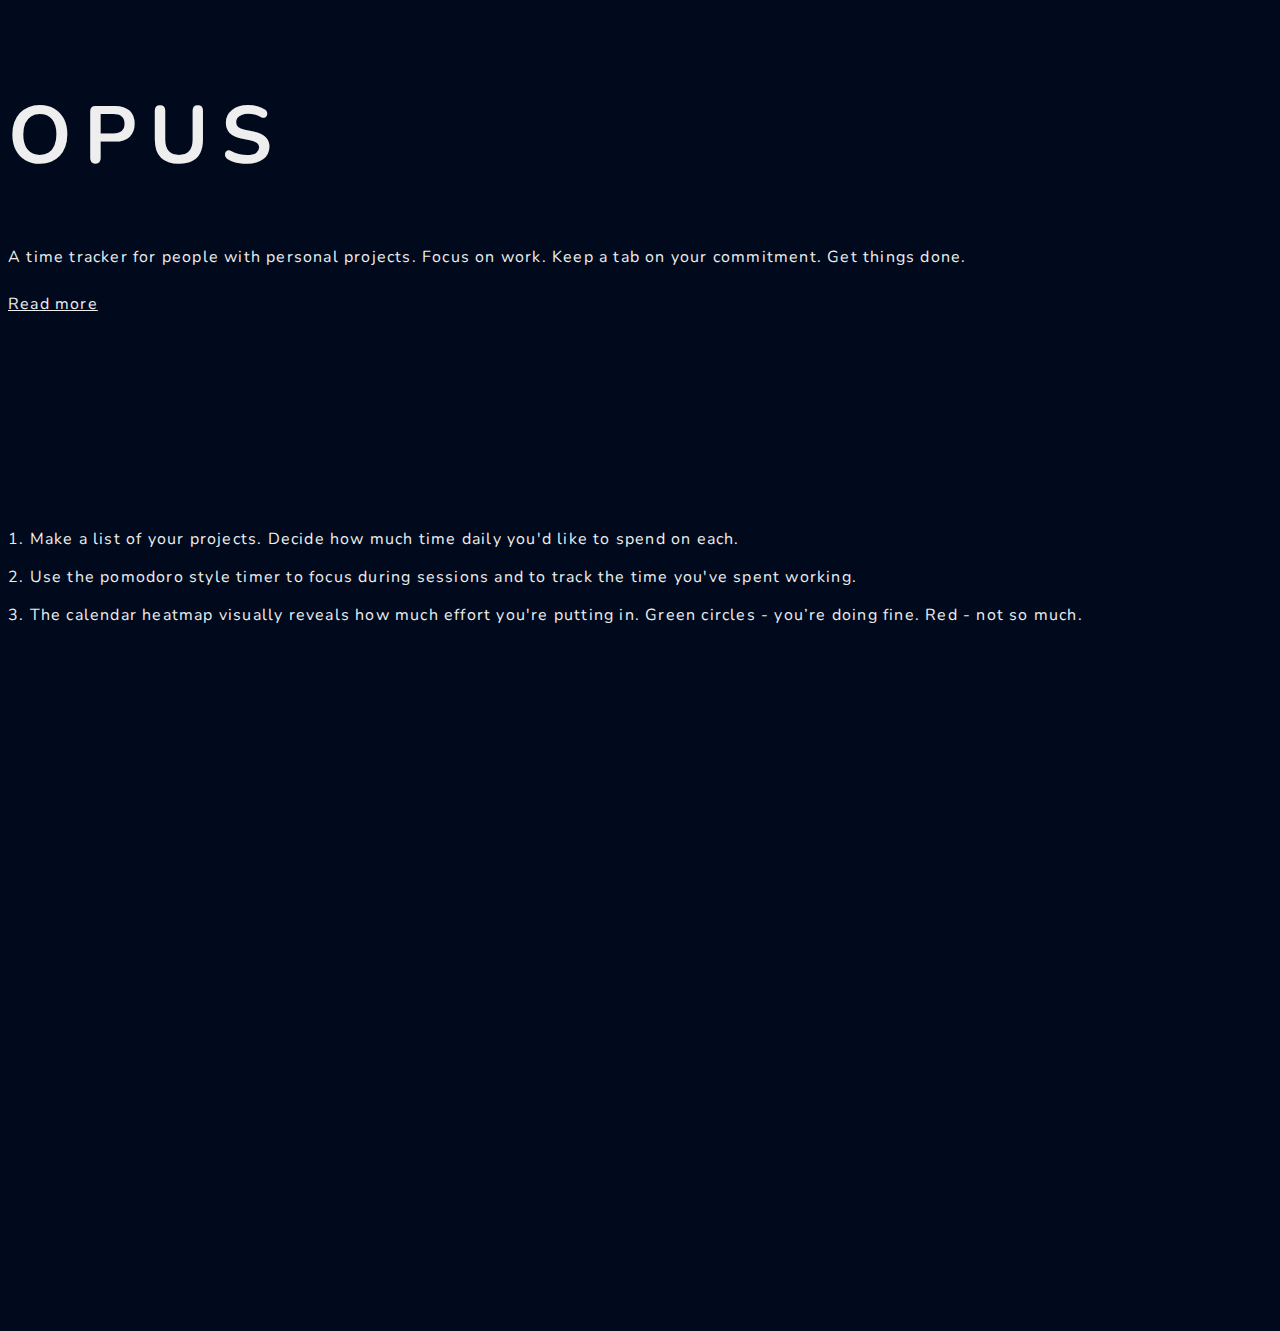
==== docs/index.html @ 8e75b8d1 "change website's font" ====
<!doctype html>
<html class="no-js" lang="en" dir="ltr">
  <head>
    <meta charset="utf-8">
    <meta http-equiv="x-ua-compatible" content="ie=edge">
    <meta name="viewport" content="width=device-width, initial-scale=1.0">
    <title>Time Boxer</title>
    <link rel="stylesheet" href="css/foundation.css">
    <link rel="stylesheet" href="css/app.css">
    <link href="https://fonts.googleapis.com/css?family=Nunito" rel="stylesheet">
  </head>
  <body class= "tb_blue_background tb_silver_color">
    <div class="row" >
      <div class="large-12 columns">
        <div class="large-6 columns">
          <h1 class="tb_time_boxer_header tb_avenir_heavy">OPUS</h1>
          <p class="tb_short_description_text tb_avenir_medium">A time tracker for people with personal projects. Focus on work. Keep a tab on your commitment. Get things done. </p>
          <a class="tb_read_more_link tb_avenir_medium_oblique tb_silver_color">Read more</a>
          <div class="row links">
            <div class="large-4 columns">
              <div class="download_app_store">
              </div>
            </div>
            <div class="large-7 columns large-offset-1 columns">
            <!--  <a class="tb_read_more_link tb_avenir_heavy_oblique tb_silver_color">Read more</a> -->
            </div>
          </div>

          <p class="tb_bullet_point tb_avenir_medium"> 
            1. Make a list of your projects. Decide how much time daily you'd like to spend on each.
          </p>
          <p class="tb_bullet_point tb_avenir_medium"> 
            2. Use the pomodoro style timer to focus during sessions and to track the time you've spent working. 
          </p>
          <p class="tb_bullet_point tb_avenir_medium"> 
            3. The calendar heatmap visually reveals how much effort you're putting in. Green circles - you’re 
            doing fine. Red - not so much.
          </p>

        </div>
        <div class="large-4 columns large-offset-2 columns">
            <div class="cover">
              <video class="tb_video" src="static/app_recording.mp4" type="video/mp4" autoplay loop muted></video>
            </div>
        </div>
      </div>
    </div>

    <script src="js/vendor/jquery.js"></script>
    <script src="js/vendor/what-input.js"></script>
    <script src="js/vendor/foundation.js"></script>
    <script src="js/app.js"></script>
  </body>
</html>
---- docs/css/app.css ----
.cursor {
  cursor:;
}
.tb_blue_background {
  background-color: #000A1C;
 /* background-image: linear-gradient(-90deg, #10001C  0%,  #000A1C 100%); */
}
body {
  background-repeat: no-repeat;
  background-attachment: fixed;
}

/* Rectangle 4 Copy: */


.tb_silver_color {
  color: #EEEEEE;
}
.tb_avenir_heavy {
  font-family:Avenir-Heavy;
  font-family: 'Nunito', sans-serif;
}

.tb_avenir_medium {
  font-family: Avenir-Medium;
  font-family: 'Nunito', sans-serif;
}

.tb_avenir_medium_oblique {
  font-family: Avenir-MediumOblique;
  font-family: 'Nunito', sans-serif;
}
.tb_avenir_heavy_oblique {
  font-family: Avenir-HeavyOblique;
  font-family: 'Nunito', sans-serif;
}


.tb_time_boxer_header {
  margin-top: 1em;
  letter-spacing: 12px;
  font-size: 81px;
}

.tb_short_description_text {
  font-size: 16px;
  letter-spacing:1.2px;
  margin-bottom: 25px;
}

.tb_read_more_link {
  letter-spacing: 1.2px;
  font-size: 16px;
  text-decoration: underline;
  cursor: crosshair;
}

.tb_bullet_point {
   font-size: 16px;
   letter-spacing: 1.2px;
   margin-bottom: 13px;
}

.cover {
    margin-top: 100px;
    margin-bottom: 10px;
    width: 285px;
    height: 595px;
    background-image: url(static/iPhone-black.svg);
}

.download_app_store {
    width: 178px;
    height: 53px;
    background-image: url(static/apple-white.svg);
}

.links {
  margin-top: 80px;
  margin-bottom: 80px;
}

.tb_video {
  margin-left: 11px;
  margin-top: 57px;
  height: 467px; 
}
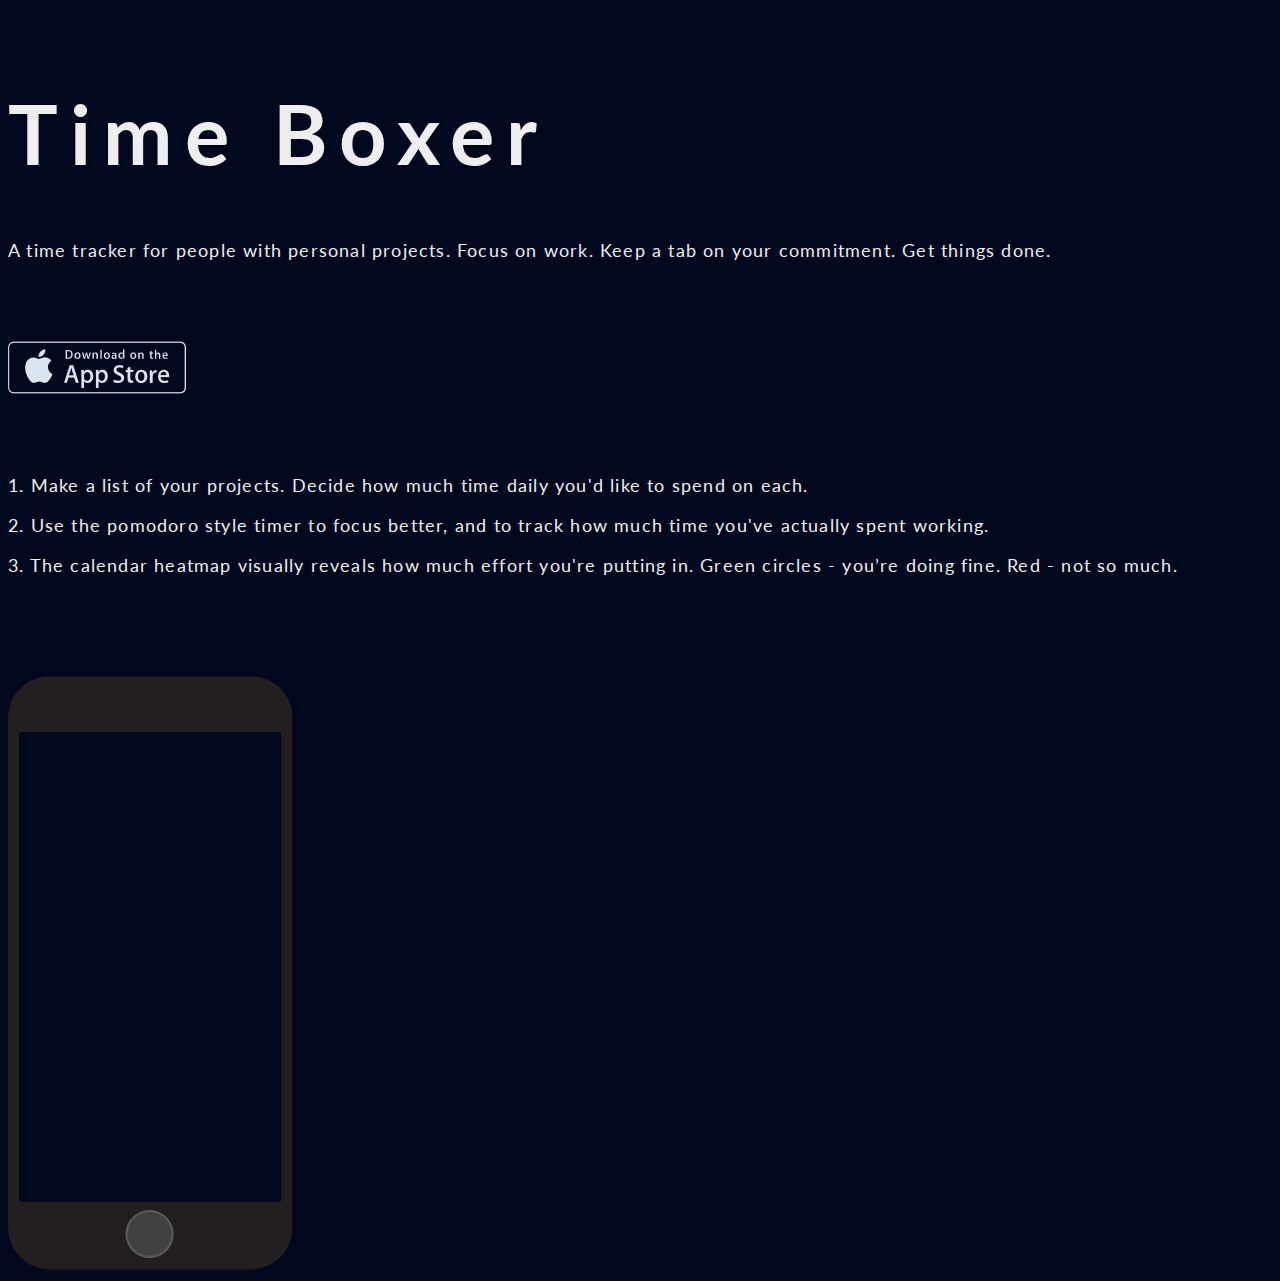
==== commit 1c2a703a: "deploy website to github" ====
--- a/docs/index.html
+++ b/docs/index.html
@@ -8,14 +8,15 @@
     <link rel="stylesheet" href="css/foundation.css">
     <link rel="stylesheet" href="css/app.css">
     <link href="https://fonts.googleapis.com/css?family=Nunito" rel="stylesheet">
+    <link href="https://fonts.googleapis.com/css?family=Lato" rel="stylesheet">
   </head>
   <body class= "tb_blue_background tb_silver_color">
     <div class="row" >
       <div class="large-12 columns">
         <div class="large-6 columns">
-          <h1 class="tb_time_boxer_header tb_avenir_heavy">OPUS</h1>
+          <h1 class="tb_time_boxer_header tb_avenir_heavy">Time Boxer</h1>
           <p class="tb_short_description_text tb_avenir_medium">A time tracker for people with personal projects. Focus on work. Keep a tab on your commitment. Get things done. </p>
-          <a class="tb_read_more_link tb_avenir_medium_oblique tb_silver_color">Read more</a>
+          <!-- <a class="tb_read_more_link tb_avenir_medium_oblique tb_silver_color">Read more</a> -->
           <div class="row links">
             <div class="large-4 columns">
               <div class="download_app_store">
@@ -30,7 +31,7 @@
             1. Make a list of your projects. Decide how much time daily you'd like to spend on each.
           </p>
           <p class="tb_bullet_point tb_avenir_medium"> 
-            2. Use the pomodoro style timer to focus during sessions and to track the time you've spent working. 
+            2. Use the pomodoro style timer to focus better, and to track how much time you've actually spent working. 
           </p>
           <p class="tb_bullet_point tb_avenir_medium"> 
             3. The calendar heatmap visually reveals how much effort you're putting in. Green circles - you’re 
@@ -40,7 +41,7 @@
         </div>
         <div class="large-4 columns large-offset-2 columns">
             <div class="cover">
-              <video class="tb_video" src="static/app_recording.mp4" type="video/mp4" autoplay loop muted></video>
+              <video class="tb_video" src="static/demo.mp4" type="video/mp4" autoplay loop muted></video>
             </div>
         </div>
       </div>
--- a/docs/css/app.css
+++ b/docs/css/app.css
@@ -3,8 +3,8 @@
   cursor:;
 }
 .tb_blue_background {
-  background-color: #000A1C;
- /* background-image: linear-gradient(-90deg, #10001C  0%,  #000A1C 100%); */
+  background-color: #01081d;
+ /*background-image: linear-gradient(90deg, #000000 0%,  #01081d 100%); */
 }
 body {
   background-repeat: no-repeat;
@@ -15,49 +15,50 @@
 
 
 .tb_silver_color {
+
   color: #EEEEEE;
 }
 .tb_avenir_heavy {
-  font-family:Avenir-Heavy;
-  font-family: 'Nunito', sans-serif;
+  /*font-family:Avenir-Heavy;*/
+  font-family: 'Lato', sans-serif;
 }
 
 .tb_avenir_medium {
-  font-family: Avenir-Medium;
-  font-family: 'Nunito', sans-serif;
+  /*font-family: Avenir-Medium; */
+  font-family: 'Lato', sans-serif;
 }
 
 .tb_avenir_medium_oblique {
-  font-family: Avenir-MediumOblique;
-  font-family: 'Nunito', sans-serif;
+  /*font-family: Avenir-MediumOblique; */
+  font-family: 'Lato', sans-serif;
 }
 .tb_avenir_heavy_oblique {
-  font-family: Avenir-HeavyOblique;
-  font-family: 'Nunito', sans-serif;
+  /*font-family: Avenir-HeavyOblique; */
+  font-family: 'Lato', sans-serif;
 }
 
 
 .tb_time_boxer_header {
   margin-top: 1em;
   letter-spacing: 12px;
-  font-size: 81px;
+  font-size: 83px;
 }
 
 .tb_short_description_text {
-  font-size: 16px;
+  font-size: 18px;
   letter-spacing:1.2px;
   margin-bottom: 25px;
 }
 
 .tb_read_more_link {
   letter-spacing: 1.2px;
-  font-size: 16px;
+  font-size: 18px;
   text-decoration: underline;
   cursor: crosshair;
 }
 
 .tb_bullet_point {
-   font-size: 16px;
+   font-size: 18px;
    letter-spacing: 1.2px;
    margin-bottom: 13px;
 }
@@ -67,13 +68,13 @@
     margin-bottom: 10px;
     width: 285px;
     height: 595px;
-    background-image: url(static/iPhone-black.svg);
+    background-image: url(../static/iPhone.png);
 }
 
 .download_app_store {
     width: 178px;
     height: 53px;
-    background-image: url(static/apple-white.svg);
+    background-image: url(../static/apple.png);
 }
 
 .links {
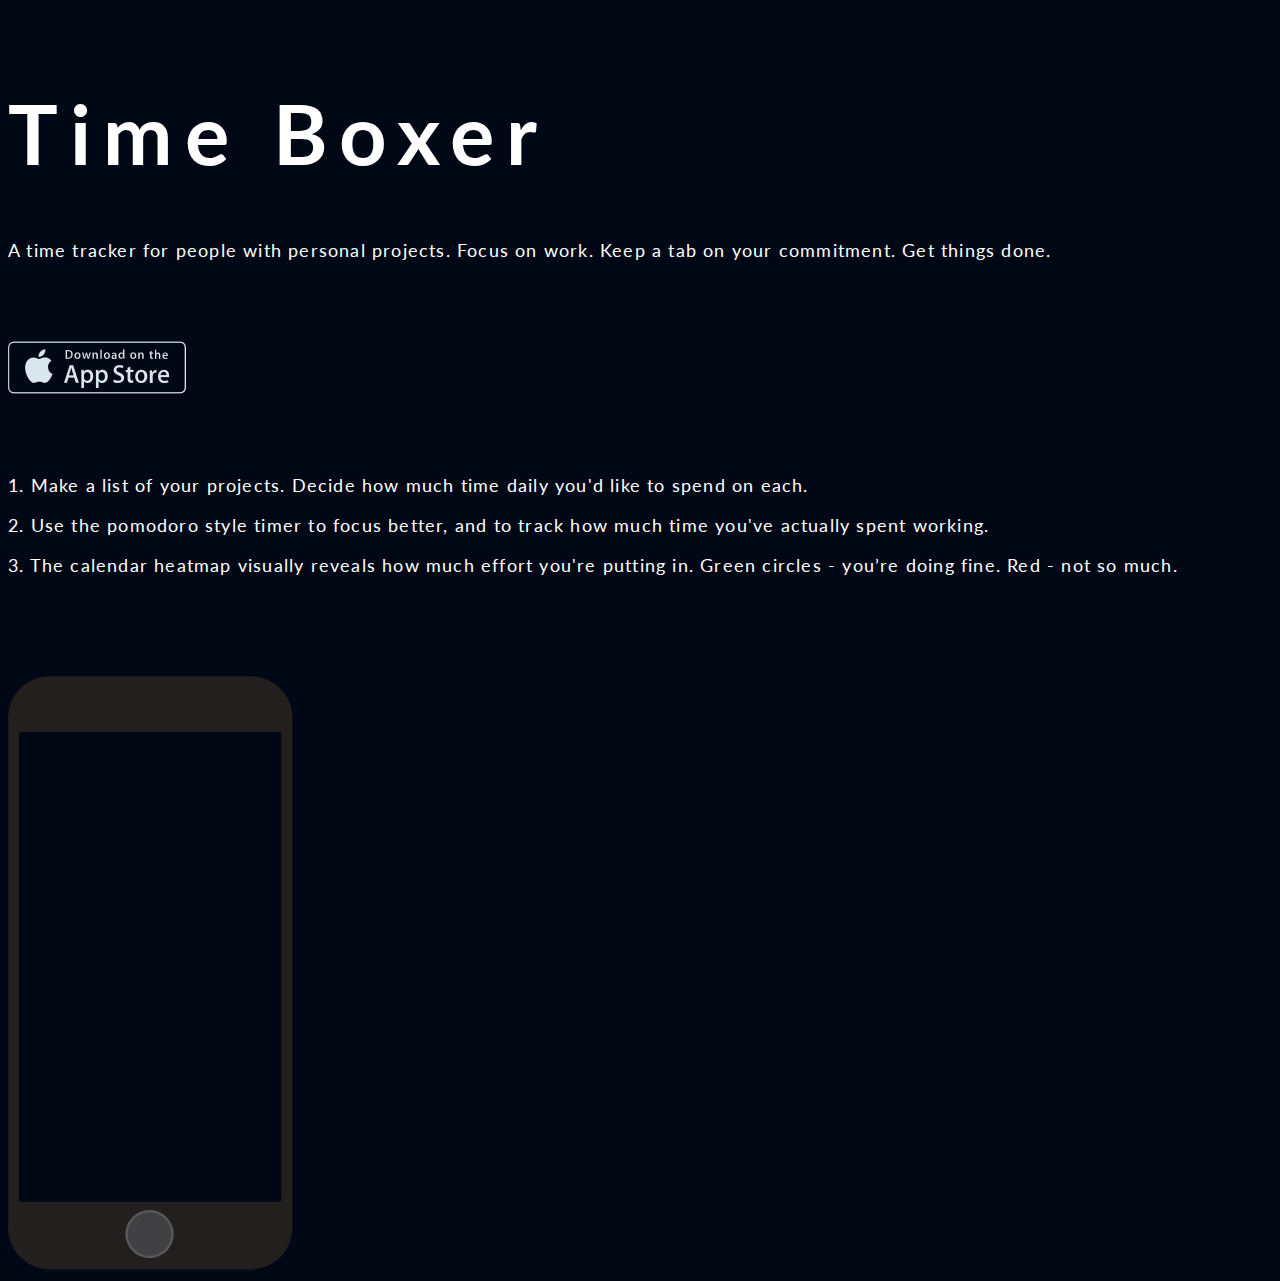
==== commit e7e48068: "update the website so that links pasted to FB look good" ====
--- a/docs/index.html
+++ b/docs/index.html
@@ -4,11 +4,12 @@
     <meta charset="utf-8">
     <meta http-equiv="x-ua-compatible" content="ie=edge">
     <meta name="viewport" content="width=device-width, initial-scale=1.0">
+    <meta name=”description” content=”A time tracker for people with personal projects. Focus on work. Keep a tab on your commitment. Get things done.”/>
     <title>Time Boxer</title>
     <link rel="stylesheet" href="css/foundation.css">
     <link rel="stylesheet" href="css/app.css">
-    <link href="https://fonts.googleapis.com/css?family=Nunito" rel="stylesheet">
     <link href="https://fonts.googleapis.com/css?family=Lato" rel="stylesheet">
+    <link rel=”image_src” href=”static/tb-icon-text-1536x1536.png” />
   </head>
   <body class= "tb_blue_background tb_silver_color">
     <div class="row" >
@@ -41,7 +42,7 @@
         </div>
         <div class="large-4 columns large-offset-2 columns">
             <div class="cover">
-              <video class="tb_video" src="static/demo.mp4" type="video/mp4" autoplay loop muted></video>
+              <video class="tb_video" src="static/demo1.mov" type="video/mov" autoplay loop muted></video>
             </div>
         </div>
       </div>
--- a/docs/css/app.css
+++ b/docs/css/app.css
@@ -3,7 +3,8 @@
   cursor:;
 }
 .tb_blue_background {
-  background-color: #01081d;
+  background-color: #010845;
+  background-color: #010815;
  /*background-image: linear-gradient(90deg, #000000 0%,  #01081d 100%); */
 }
 body {
@@ -16,7 +17,9 @@
 
 .tb_silver_color {
 
+
   color: #EEEEEE;
+  color: #FFFFFF;
 }
 .tb_avenir_heavy {
   /*font-family:Avenir-Heavy;*/
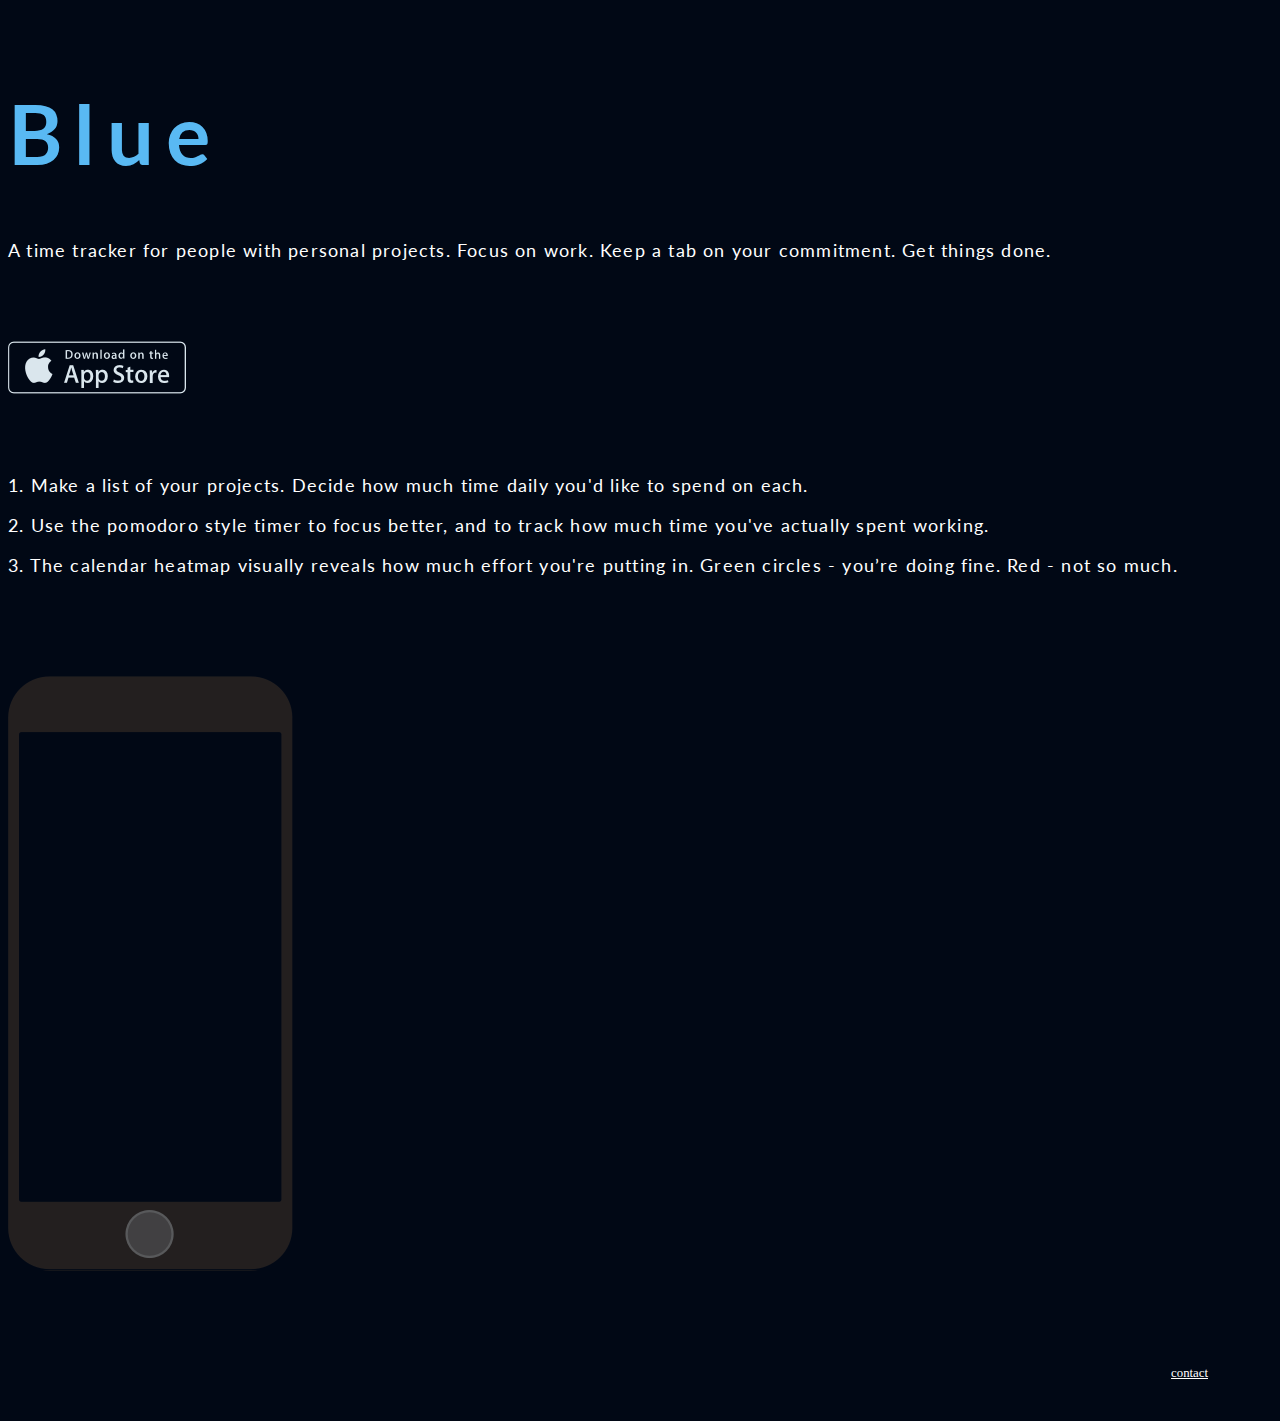
==== commit e5fe1b6a: "link the 'download on the appstore' button" ====
--- a/docs/index.html
+++ b/docs/index.html
@@ -4,24 +4,28 @@
     <meta charset="utf-8">
     <meta http-equiv="x-ua-compatible" content="ie=edge">
     <meta name="viewport" content="width=device-width, initial-scale=1.0">
-    <meta name=”description” content=”A time tracker for people with personal projects. Focus on work. Keep a tab on your commitment. Get things done.”/>
-    <title>Time Boxer</title>
+    <meta property="og:title" content="Blue Time Tracker" />
+    <meta property="og:description" content="A time tracker for people with personal projects." />
+    <meta property="og:image" content="static/tb-icon-text-1536x1536.png" />
+    <title>Blue Time Tracker</title>
     <link rel="stylesheet" href="css/foundation.css">
     <link rel="stylesheet" href="css/app.css">
     <link href="https://fonts.googleapis.com/css?family=Lato" rel="stylesheet">
-    <link rel=”image_src” href=”static/tb-icon-text-1536x1536.png” />
+
   </head>
   <body class= "tb_blue_background tb_silver_color">
     <div class="row" >
       <div class="large-12 columns">
         <div class="large-6 columns">
-          <h1 class="tb_time_boxer_header tb_avenir_heavy">Time Boxer</h1>
+          <h1 class="tb_time_boxer_header tb_avenir_heavy tb_blue_color">Blue</h1>
           <p class="tb_short_description_text tb_avenir_medium">A time tracker for people with personal projects. Focus on work. Keep a tab on your commitment. Get things done. </p>
           <!-- <a class="tb_read_more_link tb_avenir_medium_oblique tb_silver_color">Read more</a> -->
           <div class="row links">
             <div class="large-4 columns">
+            <a href="https://itunes.apple.com/us/app/blue-time-tracker/id1171458529"> 
               <div class="download_app_store">
               </div>
+            </a>
             </div>
             <div class="large-7 columns large-offset-1 columns">
             <!--  <a class="tb_read_more_link tb_avenir_heavy_oblique tb_silver_color">Read more</a> -->
@@ -42,7 +46,7 @@
         </div>
         <div class="large-4 columns large-offset-2 columns">
             <div class="cover">
-              <video class="tb_video" src="static/demo1.mov" type="video/mov" autoplay loop muted></video>
+              <video class="tb_video" src="static/demo1.mp4" type="video/mp4" autoplay loop muted></video>
             </div>
         </div>
       </div>
@@ -52,5 +56,13 @@
     <script src="js/vendor/what-input.js"></script>
     <script src="js/vendor/foundation.js"></script>
     <script src="js/app.js"></script>
+<!-- Footer -->
+    <footer class="footer">
+      <div class="row full-width">
+        <div class="large-6 columns right">
+          <a href="contact.html">contact</a>
+        </div>
+      </div>
+    </footer>
   </body>
 </html>
--- a/docs/css/app.css
+++ b/docs/css/app.css
@@ -1,7 +1,4 @@
 
-.cursor {
-  cursor:;
-}
 .tb_blue_background {
   background-color: #010845;
   background-color: #010815;
@@ -16,11 +13,13 @@
 
 
 .tb_silver_color {
-
-
-  color: #EEEEEE;
   color: #FFFFFF;
 }
+
+.tb_blue_color {
+  color: #59B9F3;
+}
+
 .tb_avenir_heavy {
   /*font-family:Avenir-Heavy;*/
   font-family: 'Lato', sans-serif;
@@ -89,4 +88,42 @@
   margin-left: 11px;
   margin-top: 57px;
   height: 467px; 
-}+}
+
+
+.full-width {
+  max-width: 1400px;
+}
+
+.footer {
+  margin-top: 60px;
+  background-color: #010815;
+  padding: 2rem 4rem;
+  color: #fff;
+}
+
+.footer h4 {
+  color: #fff;
+  font-size: 1em;
+  font-weight: 400;
+  text-transform: uppercase;
+  margin-top: 2.5rem;
+  margin-bottom: 10px;
+}
+.footer p, .footer a {
+  font-weight: 300;
+  font-size: .8em;
+  color: #fff;
+}
+.right {
+  text-align: right;
+}
+
+.footer-links {
+  list-style-type: none;
+}
+
+.contact {
+  font-size: 28px;
+  margin-top: 100px;
+}
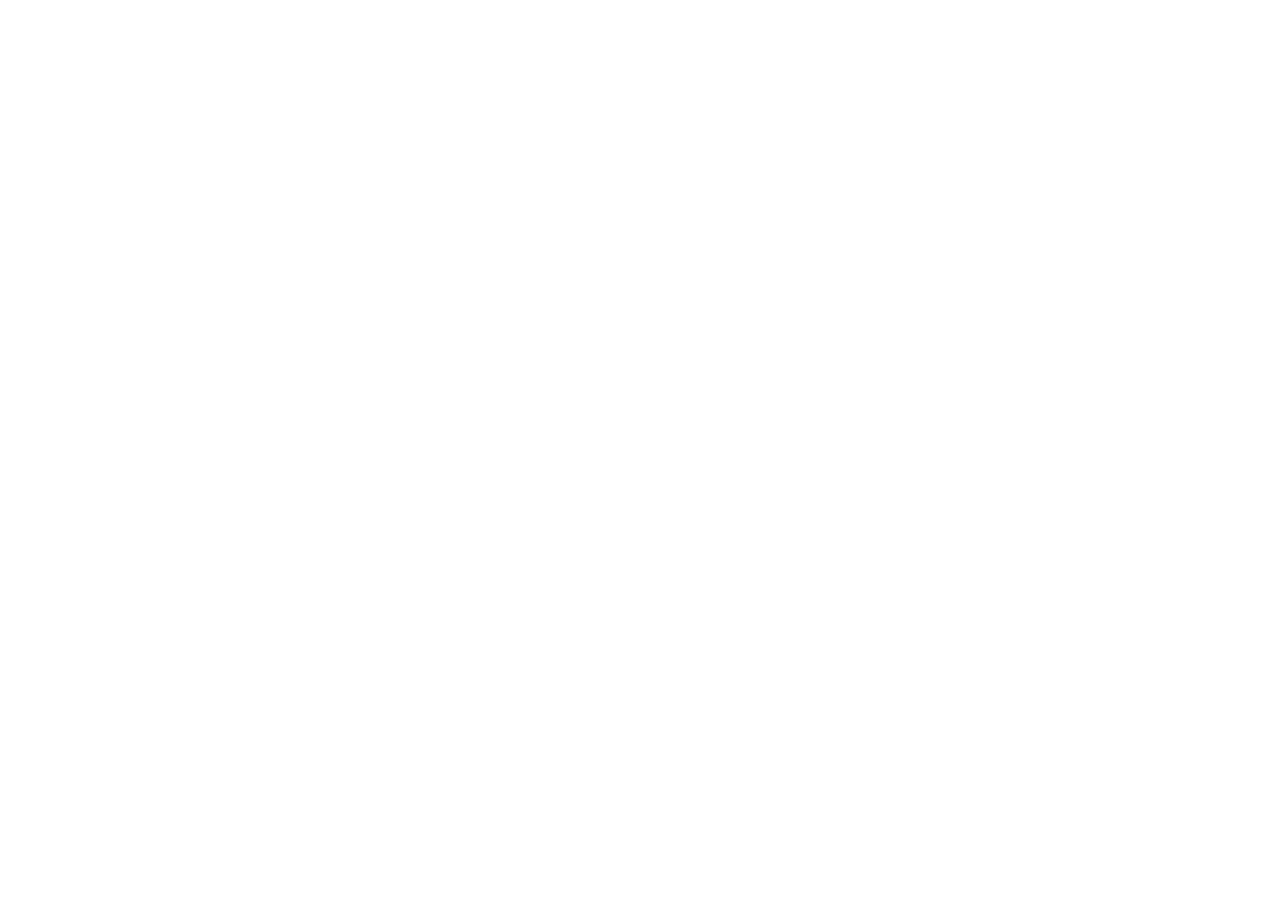
==== commit cfdb6308: "remove contact" ====
--- a/docs/index.html
+++ b/docs/index.html
@@ -4,53 +4,11 @@
     <meta charset="utf-8">
     <meta http-equiv="x-ua-compatible" content="ie=edge">
     <meta name="viewport" content="width=device-width, initial-scale=1.0">
-    <meta property="og:title" content="Blue Time Tracker" />
-    <meta property="og:description" content="A time tracker for people with personal projects." />
-    <meta property="og:image" content="static/tb-icon-text-1536x1536.png" />
-    <title>Blue Time Tracker</title>
     <link rel="stylesheet" href="css/foundation.css">
-    <link rel="stylesheet" href="css/app.css">
     <link href="https://fonts.googleapis.com/css?family=Lato" rel="stylesheet">
 
   </head>
-  <body class= "tb_blue_background tb_silver_color">
-    <div class="row" >
-      <div class="large-12 columns">
-        <div class="large-6 columns">
-          <h1 class="tb_time_boxer_header tb_avenir_heavy tb_blue_color">Blue</h1>
-          <p class="tb_short_description_text tb_avenir_medium">A time tracker for people with personal projects. Focus on work. Keep a tab on your commitment. Get things done. </p>
-          <!-- <a class="tb_read_more_link tb_avenir_medium_oblique tb_silver_color">Read more</a> -->
-          <div class="row links">
-            <div class="large-4 columns">
-            <a href="https://itunes.apple.com/us/app/blue-time-tracker/id1171458529"> 
-              <div class="download_app_store">
-              </div>
-            </a>
-            </div>
-            <div class="large-7 columns large-offset-1 columns">
-            <!--  <a class="tb_read_more_link tb_avenir_heavy_oblique tb_silver_color">Read more</a> -->
-            </div>
-          </div>
-
-          <p class="tb_bullet_point tb_avenir_medium"> 
-            1. Make a list of your projects. Decide how much time daily you'd like to spend on each.
-          </p>
-          <p class="tb_bullet_point tb_avenir_medium"> 
-            2. Use the pomodoro style timer to focus better, and to track how much time you've actually spent working. 
-          </p>
-          <p class="tb_bullet_point tb_avenir_medium"> 
-            3. The calendar heatmap visually reveals how much effort you're putting in. Green circles - you’re 
-            doing fine. Red - not so much.
-          </p>
-
-        </div>
-        <div class="large-4 columns large-offset-2 columns">
-            <div class="cover">
-              <video class="tb_video" src="static/demo1.mp4" type="video/mp4" autoplay loop muted></video>
-            </div>
-        </div>
-      </div>
-    </div>
+  <body>
 
     <script src="js/vendor/jquery.js"></script>
     <script src="js/vendor/what-input.js"></script>
@@ -59,9 +17,6 @@
 <!-- Footer -->
     <footer class="footer">
       <div class="row full-width">
-        <div class="large-6 columns right">
-          <a href="contact.html">contact</a>
-        </div>
       </div>
     </footer>
   </body>
